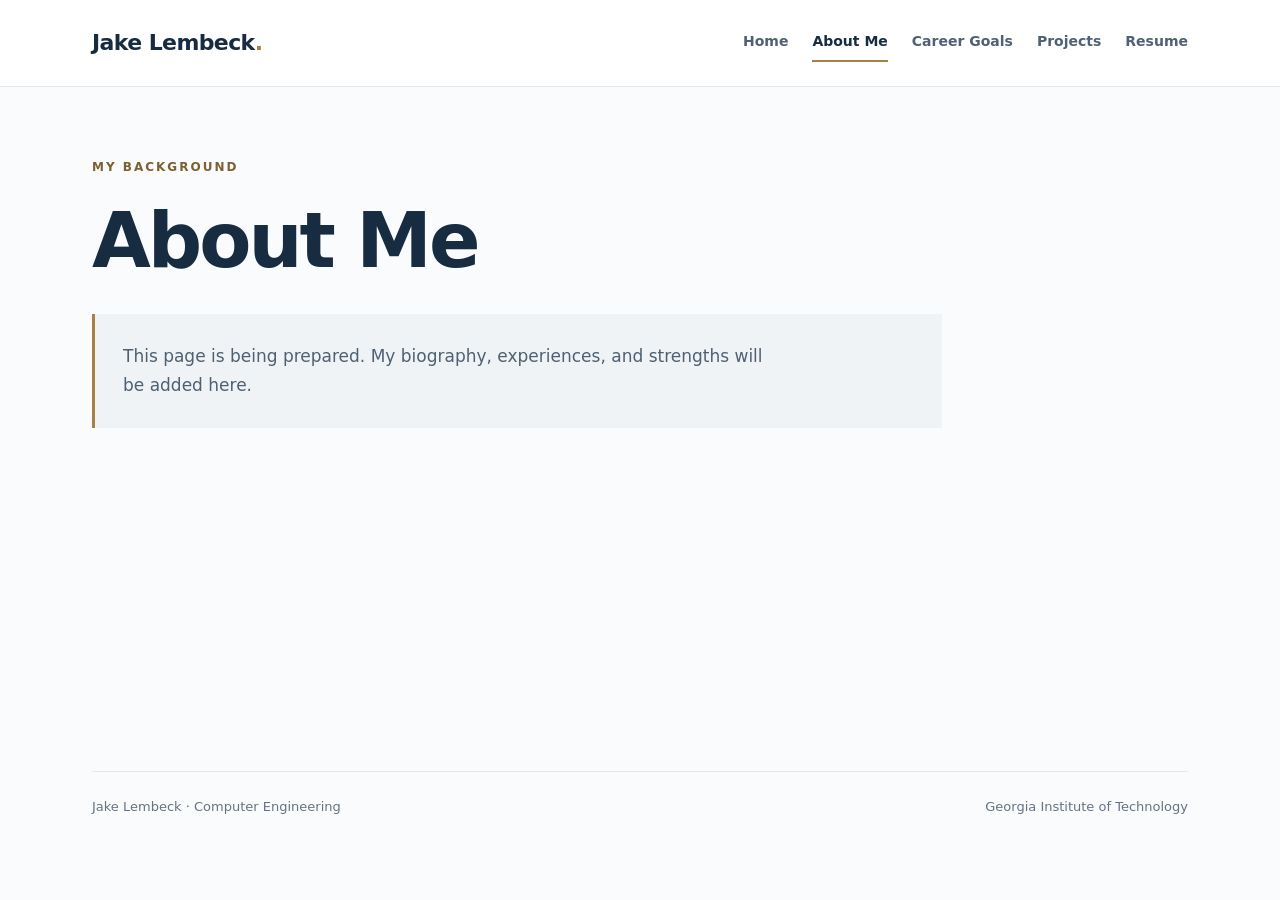
==== about.html @ 05ad512d "Add portfolio homepage and required page navigation" ====
<!doctype html><html lang="en"><head><meta charset="utf-8"><meta name="viewport" content="width=device-width, initial-scale=1"><meta name="description" content="Jake Lembeck's Computer Engineering portfolio. First-year Georgia Tech student interested in cybersecurity and software development."><title>About Me | Jake Lembeck</title><link rel="stylesheet" href="styles.css"></head><body><a class="skip" href="#main">Skip to content</a><header><div class="bar"><a class="brand" href="index.html">Jake Lembeck<span style="color:#a58145">.</span></a><nav aria-label="Main navigation"><a href="index.html">Home</a><a href="about.html" aria-current="page">About Me</a><a href="goals.html">Career Goals</a><a href="projects.html">Projects</a><a href="resume.html">Resume</a></nav></div></header><main id="main"><section class="page"><span class="eyebrow">My background</span><h1>About Me</h1><div class="draft"><p>This page is being prepared. My biography, experiences, and strengths will be added here.</p></div></section></main><footer><span>Jake Lembeck · Computer Engineering</span><span>Georgia Institute of Technology</span></footer></body></html>
---- styles.css ----
*{box-sizing:border-box}html{scroll-behavior:smooth}body{margin:0;color:#172b41;background:#fafbfD;font:17px/1.7 system-ui,-apple-system,BlinkMacSystemFont,"Segoe UI",sans-serif}a{color:inherit}header{background:#fff;border-bottom:1px solid #e1e7ed}.bar{max-width:1160px;margin:auto;padding:24px 32px;display:flex;align-items:center;justify-content:space-between;gap:24px}.brand{font-size:22px;font-weight:750;text-decoration:none;letter-spacing:-.6px}nav{display:flex;flex-wrap:wrap;gap:24px}nav a{text-decoration:none;font-size:14px;font-weight:600;color:#506075;padding:6px 0}nav a[aria-current]{color:#152c45;border-bottom:2px solid #a58145}a:focus-visible{outline:3px solid #9a722e;outline-offset:6px}main{max-width:1160px;margin:auto;padding:64px 32px 80px}.hero{display:grid;grid-template-columns:1.3fr 1fr;gap:80px;align-items:center;min-height:600px}.eyebrow{text-transform:uppercase;letter-spacing:2px;font-size:12px;font-weight:750;color:#7d6030}h1{font-size:clamp(42px,6vw,76px);line-height:1.08;letter-spacing:-3px;margin:20px 0 24px}h2{font-size:28px;line-height:1.3;letter-spacing:-.7px}p{max-width:650px;color:#4e6072}.lead{font-size:21px;color:#263e56}.portrait{width:100%;max-width:400px;display:block;border-radius:4px;box-shadow:22px 22px 0 #e7ecf0;aspect-ratio:4/5;object-fit:cover;object-position:center 30%}.actions{display:flex;flex-wrap:wrap;gap:12px;margin-top:30px}.button{display:inline-block;padding:12px 22px;border:1px solid #173550;text-decoration:none;border-radius:3px;font-size:14px;font-weight:650}.primary{color:white;background:#173550}.interests{margin-top:70px;border-top:1px solid #dce3ea;padding-top:36px}.columns{display:grid;grid-template-columns:1fr 1fr;gap:60px}.columns h3{font-size:20px;margin-bottom:8px}.columns p{margin-top:0}.draft{padding:28px;border-left:3px solid #a58145;background:#f0f3f6;margin-top:32px}.draft p{margin:0}.page{min-height:60vh;max-width:850px}footer{border-top:1px solid #e1e7ed;max-width:1096px;margin:auto;padding:24px 0 36px;color:#647386;font-size:13px;display:flex;justify-content:space-between;gap:20px}.skip{position:absolute;top:-100px}.skip:focus{top:10px;background:white;padding:10px;z-index:10}@media(max-width:760px){.bar{align-items:flex-start;flex-direction:column;padding:20px 24px;gap:12px}nav{gap:16px}nav a{font-size:13px}main{padding:40px 24px 56px}.hero{grid-template-columns:1fr;gap:36px;min-height:0}h1{letter-spacing:-2px}.portrait{max-width:330px;box-shadow:12px 12px 0 #e7ecf0}.hero figure{margin:0 12px 0 0}.columns{grid-template-columns:1fr;gap:12px}.interests{margin-top:56px}footer{margin:0 24px;flex-direction:column;gap:4px}}.portrait-placeholder{display:grid;place-items:center;background:#e5ebf0;color:#173550;font-size:96px;font-weight:300;letter-spacing:-6px}
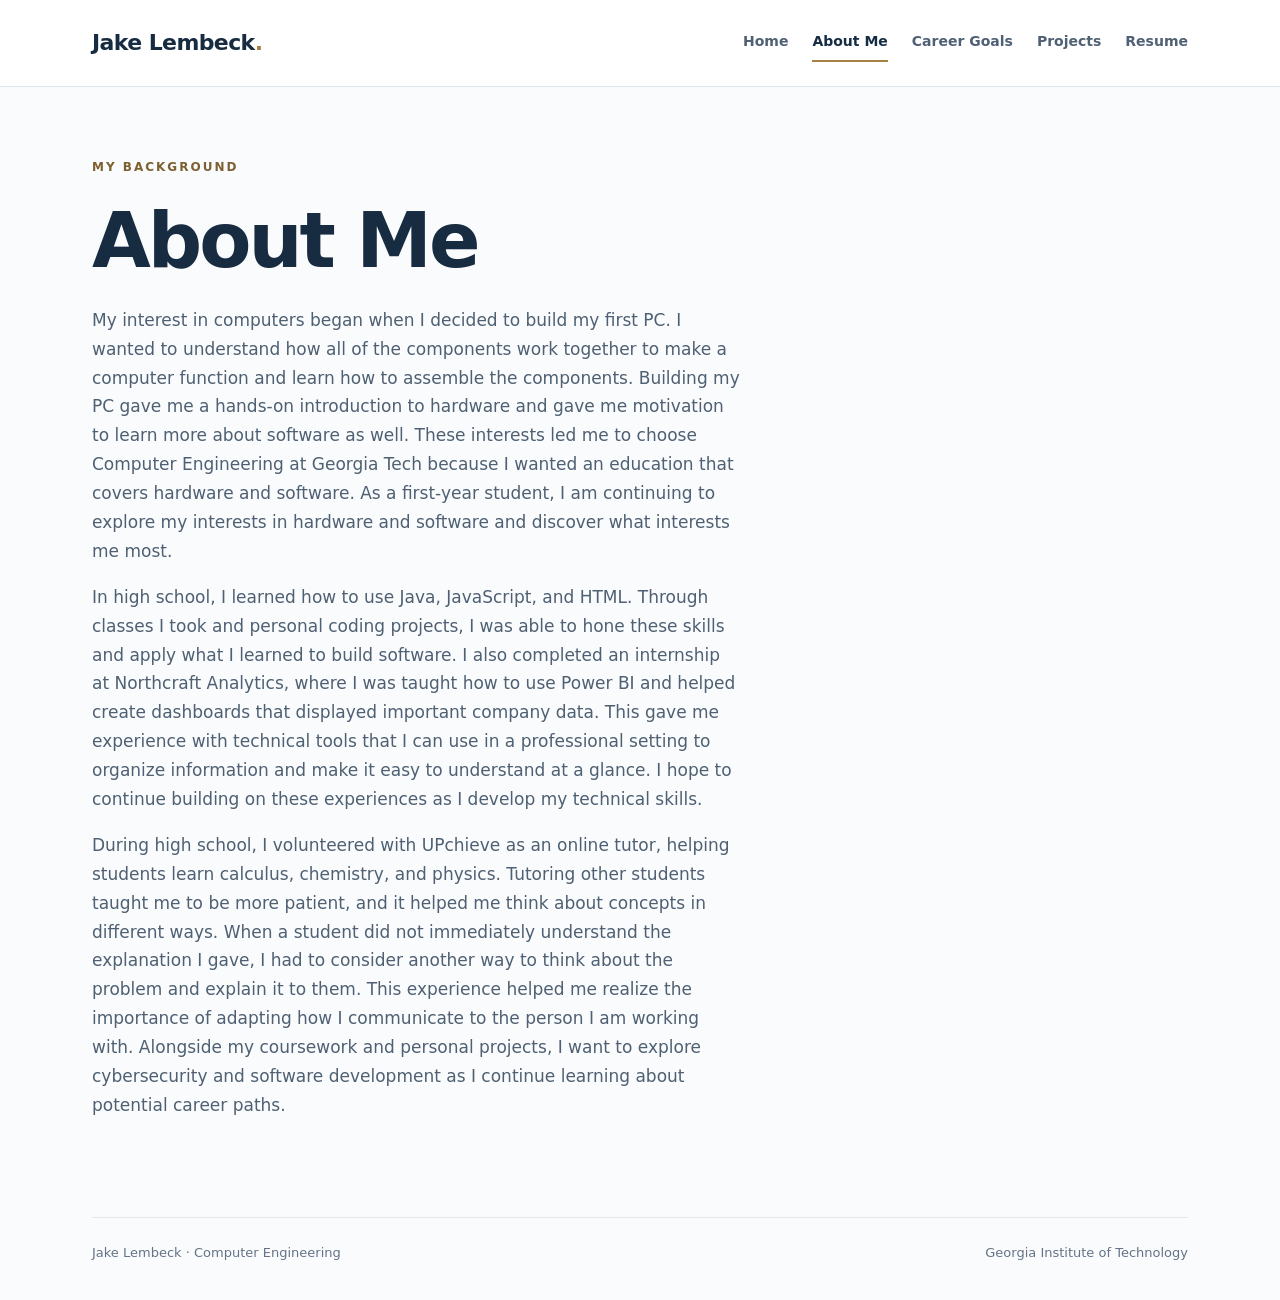
==== commit a476c6e5: "Add Jake's About Me writing with approved wording corrections" ====
--- a/about.html
+++ b/about.html
@@ -1 +1,3 @@
-<!doctype html><html lang="en"><head><meta charset="utf-8"><meta name="viewport" content="width=device-width, initial-scale=1"><meta name="description" content="Jake Lembeck's Computer Engineering portfolio. First-year Georgia Tech student interested in cybersecurity and software development."><title>About Me | Jake Lembeck</title><link rel="stylesheet" href="styles.css"></head><body><a class="skip" href="#main">Skip to content</a><header><div class="bar"><a class="brand" href="index.html">Jake Lembeck<span style="color:#a58145">.</span></a><nav aria-label="Main navigation"><a href="index.html">Home</a><a href="about.html" aria-current="page">About Me</a><a href="goals.html">Career Goals</a><a href="projects.html">Projects</a><a href="resume.html">Resume</a></nav></div></header><main id="main"><section class="page"><span class="eyebrow">My background</span><h1>About Me</h1><div class="draft"><p>This page is being prepared. My biography, experiences, and strengths will be added here.</p></div></section></main><footer><span>Jake Lembeck · Computer Engineering</span><span>Georgia Institute of Technology</span></footer></body></html>+<!doctype html><html lang="en"><head><meta charset="utf-8"><meta name="viewport" content="width=device-width, initial-scale=1"><meta name="description" content="Jake Lembeck's Computer Engineering portfolio. First-year Georgia Tech student interested in cybersecurity and software development."><title>About Me | Jake Lembeck</title><link rel="stylesheet" href="styles.css"></head><body><a class="skip" href="#main">Skip to content</a><header><div class="bar"><a class="brand" href="index.html">Jake Lembeck<span style="color:#a58145">.</span></a><nav aria-label="Main navigation"><a href="index.html">Home</a><a href="about.html" aria-current="page">About Me</a><a href="goals.html">Career Goals</a><a href="projects.html">Projects</a><a href="resume.html">Resume</a></nav></div></header><main id="main"><section class="page"><span class="eyebrow">My background</span><h1>About Me</h1><p>My interest in computers began when I decided to build my first PC. I wanted to understand how all of the components work together to make a computer function and learn how to assemble the components. Building my PC gave me a hands-on introduction to hardware and gave me motivation to learn more about software as well. These interests led me to choose Computer Engineering at Georgia Tech because I wanted an education that covers hardware and software. As a first-year student, I am continuing to explore my interests in hardware and software and discover what interests me most.</p>
+<p>In high school, I learned how to use Java, JavaScript, and HTML. Through classes I took and personal coding projects, I was able to hone these skills and apply what I learned to build software. I also completed an internship at Northcraft Analytics, where I was taught how to use Power BI and helped create dashboards that displayed important company data. This gave me experience with technical tools that I can use in a professional setting to organize information and make it easy to understand at a glance. I hope to continue building on these experiences as I develop my technical skills.</p>
+<p>During high school, I volunteered with UPchieve as an online tutor, helping students learn calculus, chemistry, and physics. Tutoring other students taught me to be more patient, and it helped me think about concepts in different ways. When a student did not immediately understand the explanation I gave, I had to consider another way to think about the problem and explain it to them. This experience helped me realize the importance of adapting how I communicate to the person I am working with. Alongside my coursework and personal projects, I want to explore cybersecurity and software development as I continue learning about potential career paths.</p></section></main><footer><span>Jake Lembeck · Computer Engineering</span><span>Georgia Institute of Technology</span></footer></body></html>
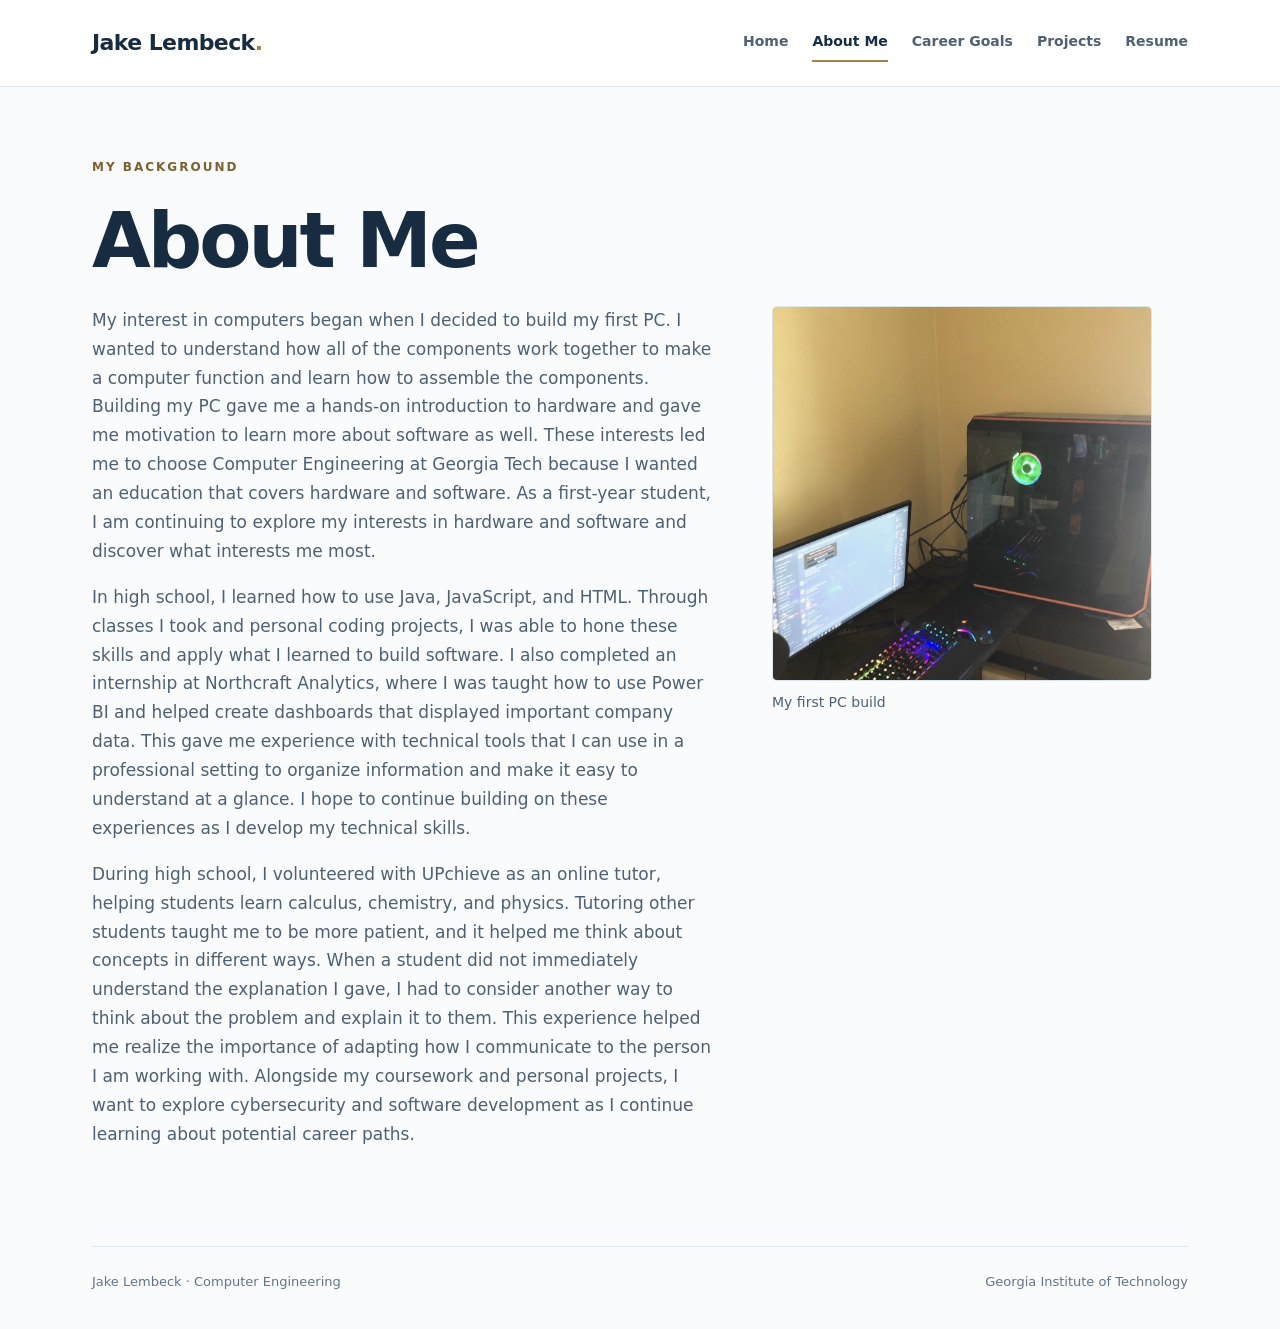
==== commit 8a8c23be: "Add first PC build photo beside About Me biography" ====
--- a/about.html
+++ b/about.html
@@ -1,3 +1,3 @@
-<!doctype html><html lang="en"><head><meta charset="utf-8"><meta name="viewport" content="width=device-width, initial-scale=1"><meta name="description" content="Jake Lembeck's Computer Engineering portfolio. First-year Georgia Tech student interested in cybersecurity and software development."><title>About Me | Jake Lembeck</title><link rel="stylesheet" href="styles.css"></head><body><a class="skip" href="#main">Skip to content</a><header><div class="bar"><a class="brand" href="index.html">Jake Lembeck<span style="color:#a58145">.</span></a><nav aria-label="Main navigation"><a href="index.html">Home</a><a href="about.html" aria-current="page">About Me</a><a href="goals.html">Career Goals</a><a href="projects.html">Projects</a><a href="resume.html">Resume</a></nav></div></header><main id="main"><section class="page"><span class="eyebrow">My background</span><h1>About Me</h1><p>My interest in computers began when I decided to build my first PC. I wanted to understand how all of the components work together to make a computer function and learn how to assemble the components. Building my PC gave me a hands-on introduction to hardware and gave me motivation to learn more about software as well. These interests led me to choose Computer Engineering at Georgia Tech because I wanted an education that covers hardware and software. As a first-year student, I am continuing to explore my interests in hardware and software and discover what interests me most.</p>
+<!doctype html><html lang="en"><head><meta charset="utf-8"><meta name="viewport" content="width=device-width, initial-scale=1"><meta name="description" content="Jake Lembeck's Computer Engineering portfolio. First-year Georgia Tech student interested in cybersecurity and software development."><title>About Me | Jake Lembeck</title><link rel="stylesheet" href="styles.css"></head><body><a class="skip" href="#main">Skip to content</a><header><div class="bar"><a class="brand" href="index.html">Jake Lembeck<span style="color:#a58145">.</span></a><nav aria-label="Main navigation"><a href="index.html">Home</a><a href="about.html" aria-current="page">About Me</a><a href="goals.html">Career Goals</a><a href="projects.html">Projects</a><a href="resume.html">Resume</a></nav></div></header><main id="main"><section class="page about-page"><span class="eyebrow">My background</span><h1>About Me</h1><div class="about-layout"><div class="about-copy"><p>My interest in computers began when I decided to build my first PC. I wanted to understand how all of the components work together to make a computer function and learn how to assemble the components. Building my PC gave me a hands-on introduction to hardware and gave me motivation to learn more about software as well. These interests led me to choose Computer Engineering at Georgia Tech because I wanted an education that covers hardware and software. As a first-year student, I am continuing to explore my interests in hardware and software and discover what interests me most.</p>
 <p>In high school, I learned how to use Java, JavaScript, and HTML. Through classes I took and personal coding projects, I was able to hone these skills and apply what I learned to build software. I also completed an internship at Northcraft Analytics, where I was taught how to use Power BI and helped create dashboards that displayed important company data. This gave me experience with technical tools that I can use in a professional setting to organize information and make it easy to understand at a glance. I hope to continue building on these experiences as I develop my technical skills.</p>
-<p>During high school, I volunteered with UPchieve as an online tutor, helping students learn calculus, chemistry, and physics. Tutoring other students taught me to be more patient, and it helped me think about concepts in different ways. When a student did not immediately understand the explanation I gave, I had to consider another way to think about the problem and explain it to them. This experience helped me realize the importance of adapting how I communicate to the person I am working with. Alongside my coursework and personal projects, I want to explore cybersecurity and software development as I continue learning about potential career paths.</p></section></main><footer><span>Jake Lembeck · Computer Engineering</span><span>Georgia Institute of Technology</span></footer></body></html>+<p>During high school, I volunteered with UPchieve as an online tutor, helping students learn calculus, chemistry, and physics. Tutoring other students taught me to be more patient, and it helped me think about concepts in different ways. When a student did not immediately understand the explanation I gave, I had to consider another way to think about the problem and explain it to them. This experience helped me realize the importance of adapting how I communicate to the person I am working with. Alongside my coursework and personal projects, I want to explore cybersecurity and software development as I continue learning about potential career paths.</p></div><figure class="pc-build-photo"><a href="assets/first-pc-build.jpg" target="_blank" rel="noopener" aria-label="Open photo of my first PC build at full size"><img src="assets/first-pc-build.jpg" alt="My first PC build with a desktop tower, monitor, and illuminated keyboard" width="1117" height="1103"></a><figcaption>My first PC build</figcaption></figure></div></section></main><footer><span>Jake Lembeck · Computer Engineering</span><span>Georgia Institute of Technology</span></footer></body></html>
--- a/styles.css
+++ b/styles.css
@@ -1 +1,24 @@
-*{box-sizing:border-box}html{scroll-behavior:smooth}body{margin:0;color:#172b41;background:#fafbfD;font:17px/1.7 system-ui,-apple-system,BlinkMacSystemFont,"Segoe UI",sans-serif}a{color:inherit}header{background:#fff;border-bottom:1px solid #e1e7ed}.bar{max-width:1160px;margin:auto;padding:24px 32px;display:flex;align-items:center;justify-content:space-between;gap:24px}.brand{font-size:22px;font-weight:750;text-decoration:none;letter-spacing:-.6px}nav{display:flex;flex-wrap:wrap;gap:24px}nav a{text-decoration:none;font-size:14px;font-weight:600;color:#506075;padding:6px 0}nav a[aria-current]{color:#152c45;border-bottom:2px solid #a58145}a:focus-visible{outline:3px solid #9a722e;outline-offset:6px}main{max-width:1160px;margin:auto;padding:64px 32px 80px}.hero{display:grid;grid-template-columns:1.3fr 1fr;gap:80px;align-items:center;min-height:600px}.eyebrow{text-transform:uppercase;letter-spacing:2px;font-size:12px;font-weight:750;color:#7d6030}h1{font-size:clamp(42px,6vw,76px);line-height:1.08;letter-spacing:-3px;margin:20px 0 24px}h2{font-size:28px;line-height:1.3;letter-spacing:-.7px}p{max-width:650px;color:#4e6072}.lead{font-size:21px;color:#263e56}.portrait{width:100%;max-width:400px;display:block;border-radius:4px;box-shadow:22px 22px 0 #e7ecf0;aspect-ratio:4/5;object-fit:cover;object-position:center 30%}.actions{display:flex;flex-wrap:wrap;gap:12px;margin-top:30px}.button{display:inline-block;padding:12px 22px;border:1px solid #173550;text-decoration:none;border-radius:3px;font-size:14px;font-weight:650}.primary{color:white;background:#173550}.interests{margin-top:70px;border-top:1px solid #dce3ea;padding-top:36px}.columns{display:grid;grid-template-columns:1fr 1fr;gap:60px}.columns h3{font-size:20px;margin-bottom:8px}.columns p{margin-top:0}.draft{padding:28px;border-left:3px solid #a58145;background:#f0f3f6;margin-top:32px}.draft p{margin:0}.page{min-height:60vh;max-width:850px}footer{border-top:1px solid #e1e7ed;max-width:1096px;margin:auto;padding:24px 0 36px;color:#647386;font-size:13px;display:flex;justify-content:space-between;gap:20px}.skip{position:absolute;top:-100px}.skip:focus{top:10px;background:white;padding:10px;z-index:10}@media(max-width:760px){.bar{align-items:flex-start;flex-direction:column;padding:20px 24px;gap:12px}nav{gap:16px}nav a{font-size:13px}main{padding:40px 24px 56px}.hero{grid-template-columns:1fr;gap:36px;min-height:0}h1{letter-spacing:-2px}.portrait{max-width:330px;box-shadow:12px 12px 0 #e7ecf0}.hero figure{margin:0 12px 0 0}.columns{grid-template-columns:1fr;gap:12px}.interests{margin-top:56px}footer{margin:0 24px;flex-direction:column;gap:4px}}.portrait-placeholder{display:grid;place-items:center;background:#e5ebf0;color:#173550;font-size:96px;font-weight:300;letter-spacing:-6px}+*{box-sizing:border-box}html{scroll-behavior:smooth}body{margin:0;color:#172b41;background:#fafbfD;font:17px/1.7 system-ui,-apple-system,BlinkMacSystemFont,"Segoe UI",sans-serif}a{color:inherit}header{background:#fff;border-bottom:1px solid #e1e7ed}.bar{max-width:1160px;margin:auto;padding:24px 32px;display:flex;align-items:center;justify-content:space-between;gap:24px}.brand{font-size:22px;font-weight:750;text-decoration:none;letter-spacing:-.6px}nav{display:flex;flex-wrap:wrap;gap:24px}nav a{text-decoration:none;font-size:14px;font-weight:600;color:#506075;padding:6px 0}nav a[aria-current]{color:#152c45;border-bottom:2px solid #a58145}a:focus-visible{outline:3px solid #9a722e;outline-offset:6px}main{max-width:1160px;margin:auto;padding:64px 32px 80px}.hero{display:grid;grid-template-columns:1.3fr 1fr;gap:80px;align-items:center;min-height:600px}.eyebrow{text-transform:uppercase;letter-spacing:2px;font-size:12px;font-weight:750;color:#7d6030}h1{font-size:clamp(42px,6vw,76px);line-height:1.08;letter-spacing:-3px;margin:20px 0 24px}h2{font-size:28px;line-height:1.3;letter-spacing:-.7px}p{max-width:650px;color:#4e6072}.lead{font-size:21px;color:#263e56}.portrait{width:100%;max-width:400px;display:block;border-radius:4px;box-shadow:22px 22px 0 #e7ecf0;aspect-ratio:4/5;object-fit:cover;object-position:center 30%}.actions{display:flex;flex-wrap:wrap;gap:12px;margin-top:30px}.button{display:inline-block;padding:12px 22px;border:1px solid #173550;text-decoration:none;border-radius:3px;font-size:14px;font-weight:650}.primary{color:white;background:#173550}.interests{margin-top:70px;border-top:1px solid #dce3ea;padding-top:36px}.columns{display:grid;grid-template-columns:1fr 1fr;gap:60px}.columns h3{font-size:20px;margin-bottom:8px}.columns p{margin-top:0}.draft{padding:28px;border-left:3px solid #a58145;background:#f0f3f6;margin-top:32px}.draft p{margin:0}.page{min-height:60vh;max-width:850px}footer{border-top:1px solid #e1e7ed;max-width:1096px;margin:auto;padding:24px 0 36px;color:#647386;font-size:13px;display:flex;justify-content:space-between;gap:20px}.skip{position:absolute;top:-100px}.skip:focus{top:10px;background:white;padding:10px;z-index:10}@media(max-width:760px){.bar{align-items:flex-start;flex-direction:column;padding:20px 24px;gap:12px}nav{gap:16px}nav a{font-size:13px}main{padding:40px 24px 56px}.hero{grid-template-columns:1fr;gap:36px;min-height:0}h1{letter-spacing:-2px}.portrait{max-width:330px;box-shadow:12px 12px 0 #e7ecf0}.hero figure{margin:0 12px 0 0}.columns{grid-template-columns:1fr;gap:12px}.interests{margin-top:56px}footer{margin:0 24px;flex-direction:column;gap:4px}}.portrait-placeholder{display:grid;place-items:center;background:#e5ebf0;color:#173550;font-size:96px;font-weight:300;letter-spacing:-6px}
+/* Career goals timeline */
+.goals-page{max-width:none}
+.goals-layout{display:grid;grid-template-columns:minmax(0,1.45fr) minmax(0,1fr);gap:64px;align-items:start}
+.goals-copy p:first-child{margin-top:0}
+.career-timeline{padding:28px 26px;background:#f0f3f6;border-radius:6px}
+.career-timeline h2{font-size:24px;margin:0 0 26px}
+.timeline-list{list-style:none;margin:0;padding:0 0 0 19px}
+.timeline-list li{position:relative;border-left:2px solid #c6d1dc;padding:0 0 30px 26px}
+.timeline-list li:last-child{padding-bottom:0;border-left-color:transparent}
+.timeline-dot{position:absolute;left:-8px;top:6px;width:14px;height:14px;background:#173550;border:3px solid #f0f3f6;border-radius:50%}
+.timeline-list h3{font-size:17px;line-height:1.4;margin:0 0 7px}
+.timeline-list p{font-size:15px;line-height:1.6;margin:0}
+.internship-milestone .timeline-dot{background:#a58145;box-shadow:0 0 0 2px #a58145}
+@media(max-width:900px){.goals-layout{grid-template-columns:1fr;gap:30px}.career-timeline{max-width:650px}}
+
+/* About Me photo */
+.about-page{max-width:none}
+.about-layout{display:grid;grid-template-columns:minmax(0,1.5fr) minmax(0,1fr);gap:56px;align-items:start}
+.about-copy p:first-child{margin-top:0}
+.pc-build-photo{margin:0;max-width:380px}
+.pc-build-photo img{display:block;width:100%;height:auto;border-radius:5px;border:1px solid #dce3ea}
+.pc-build-photo figcaption{font-size:14px;color:#506075;margin-top:10px}
+@media(max-width:900px){.about-layout{grid-template-columns:1fr;gap:28px}.pc-build-photo{width:100%;max-width:380px}}
